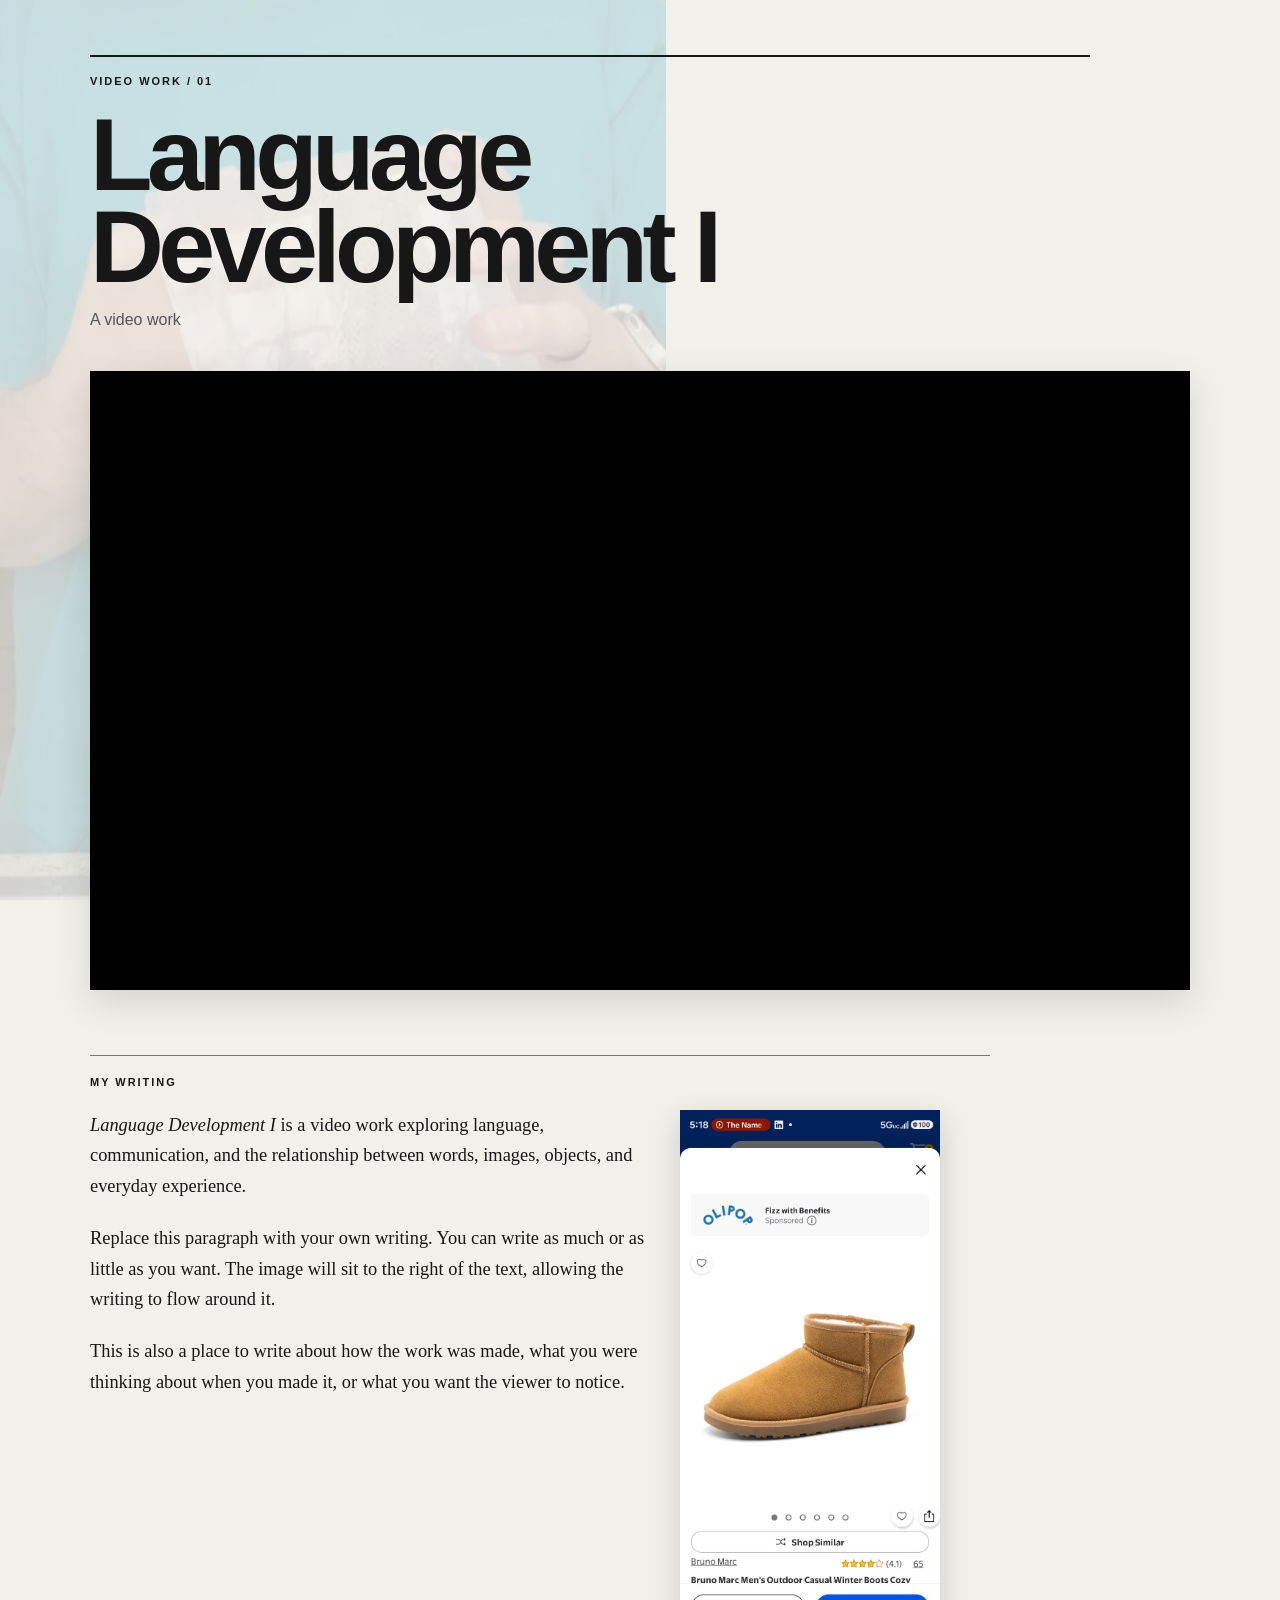
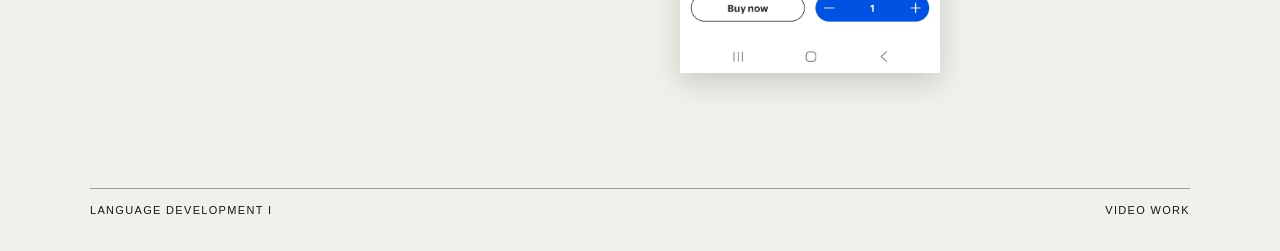
==== index.html @ ac9d742c "Add files via upload Do not do whop" ====
<!DOCTYPE html>
<html lang="en">
<head>
  <meta charset="UTF-8">
  <meta name="viewport" content="width=device-width, initial-scale=1.0">
  <meta name="description" content="Language Development I — a video work.">
  <title>Language Development I</title>
  <link rel="stylesheet" href="style.css">
</head>

<body>
  <div class="background-image" aria-hidden="true"></div>

  <main class="page">
    <header class="site-header">
      <p class="eyebrow">VIDEO WORK / 01</p>
      <h1>Language Development I</h1>
      <p class="subtitle">A video work</p>
    </header>

    <section class="video-section" aria-label="Video">
      <div class="video-wrapper">
        <iframe
          src="https://www.youtube.com/embed/cwI2utLIZ2k"
          title="Language Development I"
          allow="accelerometer; autoplay; clipboard-write; encrypted-media; gyroscope; picture-in-picture; web-share"
          allowfullscreen>
        </iframe>
      </div>
    </section>

    <section class="writing-section">
      <div class="section-label">MY WRITING</div>

      <article class="writing">
        <!--
          WRITE YOUR OWN TEXT HERE.

          Each paragraph goes between <p> and </p>.
          For example:
          <p>This is my first paragraph.</p>
          <p>This is my second paragraph.</p>

          You can make words italic with <em>...</em>
          and bold with <strong>...</strong>.
        -->

        <img
          class="text-image"
          src="text-image.jpg"
          alt="Image associated with Language Development I">

        <p>
          <em>Language Development I</em> is a video work exploring language,
          communication, and the relationship between words, images, objects,
          and everyday experience.
        </p>

        <p>
          Replace this paragraph with your own writing. You can write as much
          or as little as you want. The image will sit to the right of the
          text, allowing the writing to flow around it.
        </p>

        <p>
          This is also a place to write about how the work was made, what you
          were thinking about when you made it, or what you want the viewer
          to notice.
        </p>

        <div class="clear"></div>
      </article>
    </section>

    <footer>
      <span>Language Development I</span>
      <span>Video work</span>
    </footer>
  </main>
</body>
</html>
---- style.css ----
* {
  box-sizing: border-box;
}

html {
  scroll-behavior: smooth;
}

body {
  margin: 0;
  background: #f2f0ea;
  color: #171717;
  font-family: Arial, Helvetica, sans-serif;
}

/* The first uploaded image lives behind the page on the left. */
.background-image {
  position: fixed;
  z-index: -1;
  top: 0;
  left: 0;
  width: min(52vw, 760px);
  height: 100vh;
  background-image: url("background.jpg");
  background-size: cover;
  background-position: center;
  opacity: 0.20;
  filter: grayscale(25%);
  pointer-events: none;
}

.page {
  width: min(1100px, calc(100% - 40px));
  margin: 0 auto;
  padding: 55px 0 35px;
}

.site-header {
  border-top: 2px solid #171717;
  padding-top: 18px;
  margin-bottom: 42px;
  max-width: 1000px;
}

.eyebrow,
.section-label {
  margin: 0;
  font-size: 11px;
  letter-spacing: 0.18em;
  text-transform: uppercase;
  font-weight: 700;
}

h1 {
  max-width: 850px;
  margin: 22px 0 8px;
  font-size: clamp(2.7rem, 8vw, 7rem);
  line-height: 0.9;
  letter-spacing: -0.055em;
  font-weight: 800;
}

.subtitle {
  margin: 18px 0 0;
  font-size: 1rem;
  color: #555;
}

.video-section {
  margin-bottom: 65px;
}

.video-wrapper {
  position: relative;
  width: 100%;
  aspect-ratio: 16 / 9;
  background: #000;
  overflow: hidden;
  box-shadow: 0 12px 35px rgba(0, 0, 0, 0.12);
}

.video-wrapper iframe {
  position: absolute;
  inset: 0;
  width: 100%;
  height: 100%;
  border: 0;
}

.writing-section {
  border-top: 1px solid #777;
  padding-top: 20px;
  max-width: 900px;
}

.writing {
  margin-top: 22px;
  max-width: 850px;
  font-family: Georgia, "Times New Roman", serif;
  font-size: 1.15rem;
  line-height: 1.65;
}

.writing p {
  margin: 0 0 1.2em;
}

/* The second uploaded image wraps to the right of the writing. */
.text-image {
  float: right;
  width: min(31%, 260px);
  height: auto;
  margin: 0 0 25px 35px;
  box-shadow: 0 10px 28px rgba(0, 0, 0, 0.16);
}

.clear {
  clear: both;
}

footer {
  margin-top: 90px;
  padding-top: 15px;
  border-top: 1px solid #999;
  display: flex;
  justify-content: space-between;
  gap: 20px;
  font-size: 11px;
  letter-spacing: 0.12em;
  text-transform: uppercase;
}

@media (max-width: 700px) {
  .page {
    width: min(100% - 24px, 1100px);
    padding-top: 30px;
  }

  .background-image {
    width: 100vw;
    opacity: 0.10;
  }

  .site-header {
    margin-bottom: 30px;
  }

  h1 {
    font-size: clamp(2.8rem, 15vw, 5rem);
  }

  .video-section {
    margin-bottom: 45px;
  }

  .writing {
    font-size: 1.05rem;
  }

  .text-image {
    width: 42%;
    margin-left: 20px;
    margin-bottom: 15px;
  }

  footer {
    margin-top: 60px;
    flex-direction: column;
    gap: 8px;
  }
}
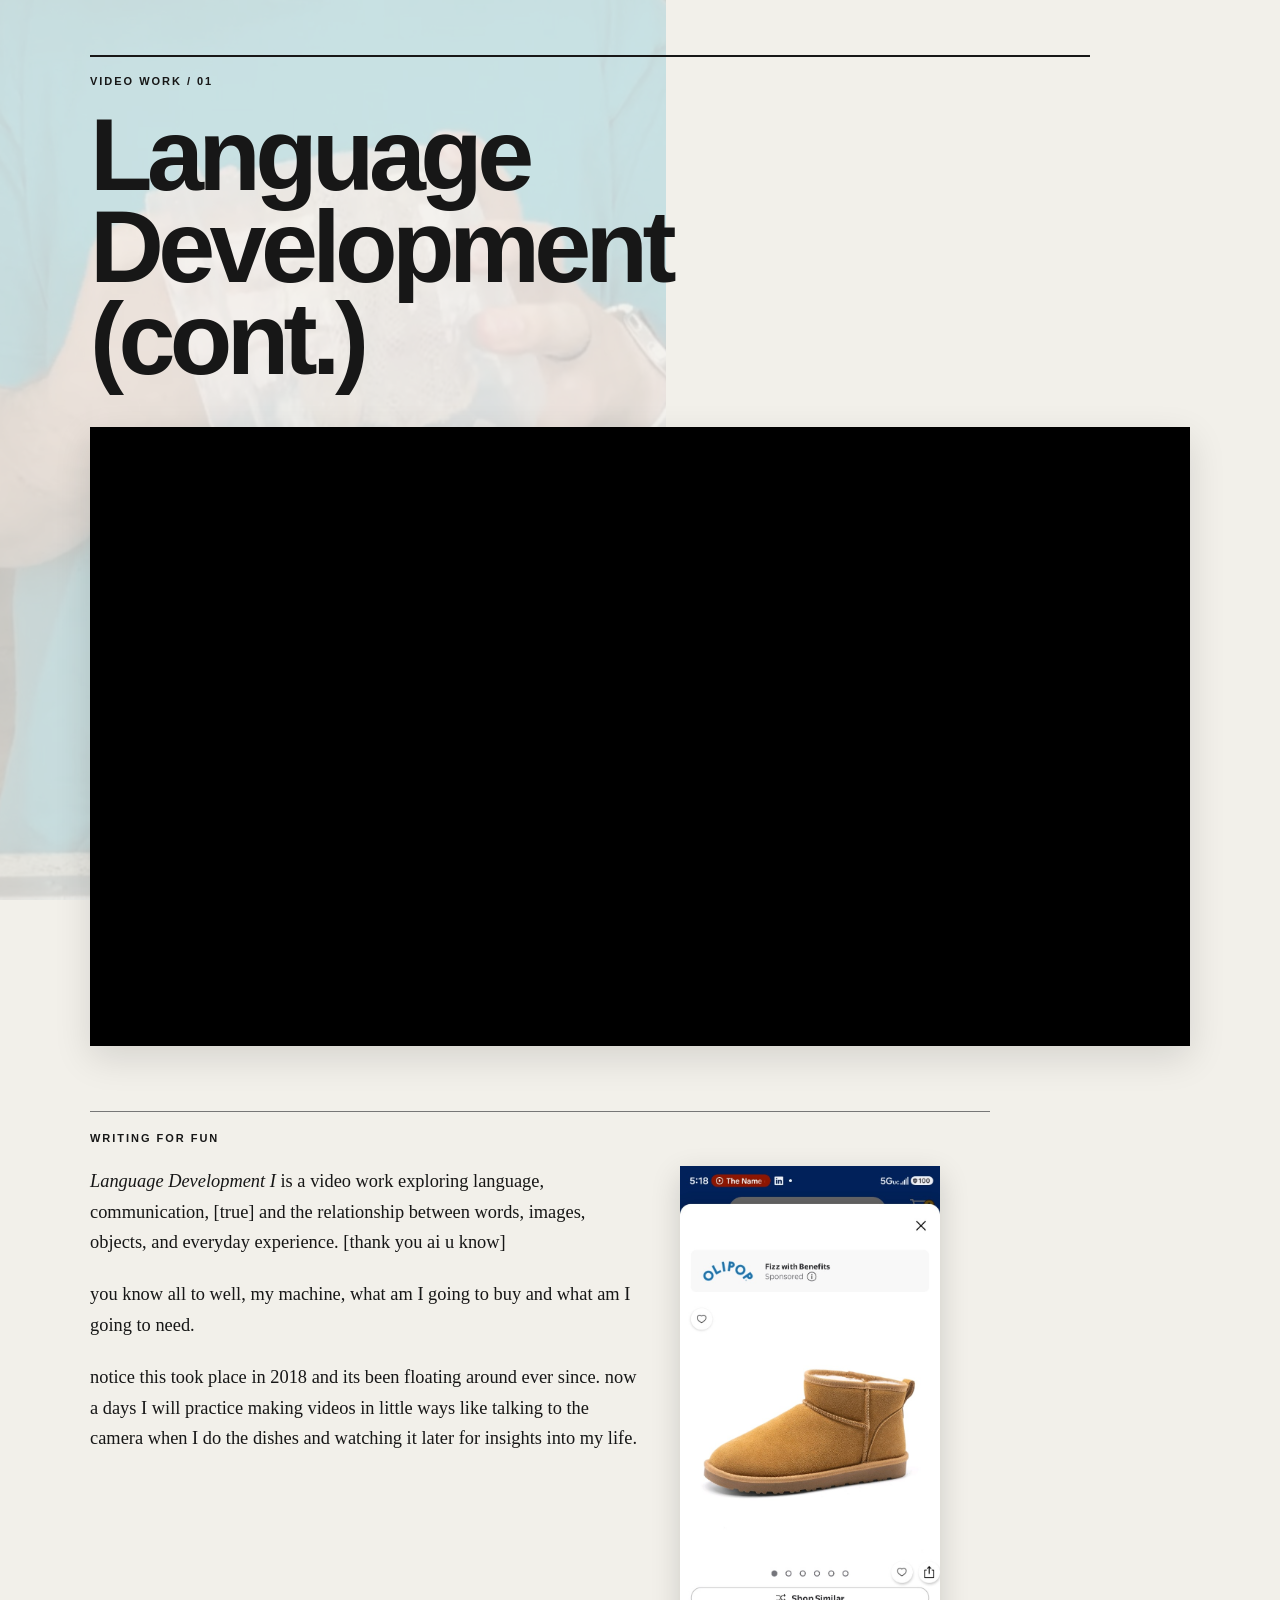
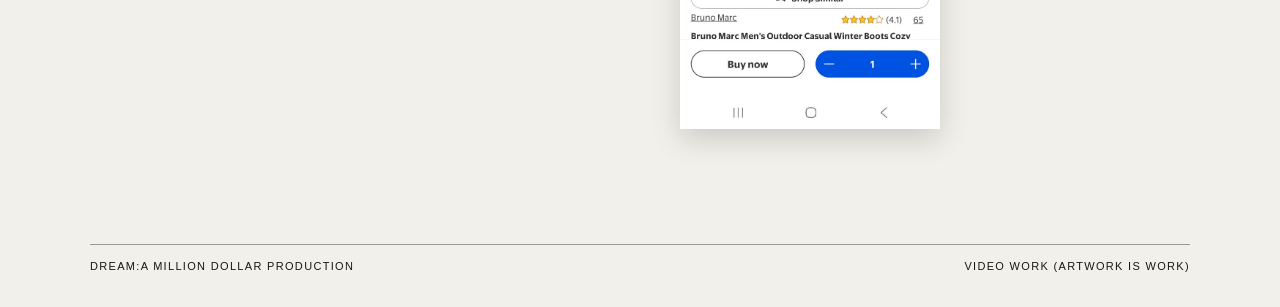
==== commit e009e61f: "Update index.html" ====
--- a/index.html
+++ b/index.html
@@ -3,8 +3,8 @@
 <head>
   <meta charset="UTF-8">
   <meta name="viewport" content="width=device-width, initial-scale=1.0">
-  <meta name="description" content="Language Development I — a video work.">
-  <title>Language Development I</title>
+  <meta name="description" content="eww spiders, they are so gross!">
+  <title>Language Development (cont.)</title>
   <link rel="stylesheet" href="style.css">
 </head>
 
@@ -14,8 +14,7 @@
   <main class="page">
     <header class="site-header">
       <p class="eyebrow">VIDEO WORK / 01</p>
-      <h1>Language Development I</h1>
-      <p class="subtitle">A video work</p>
+      <h1>Language Development (cont.)</h1>
     </header>
 
     <section class="video-section" aria-label="Video">
@@ -30,19 +29,19 @@
     </section>
 
     <section class="writing-section">
-      <div class="section-label">MY WRITING</div>
+      <div class="section-label">WRITING for fun</div>
 
       <article class="writing">
         <!--
-          WRITE YOUR OWN TEXT HERE.
+          ARTWORK IS WORK!
 
-          Each paragraph goes between <p> and </p>.
+          Each paragraph goes between <p> DO YOU GET THE CODE </p>.
           For example:
-          <p>This is my first paragraph.</p>
-          <p>This is my second paragraph.</p>
+          <p>I'M TRYING TO SAY SOMETHING HERE BUT MY PHONE KEEPS INTERRUPTING.</p>
+          <p>SORRY I'm not yelling I just left caps lock on</p>
 
-          You can make words italic with <em>...</em>
-          and bold with <strong>...</strong>.
+          You can make words italic with <em>out slurring</em>
+          and bold with <strong>big ad libs</strong>.
         -->
 
         <img
@@ -52,20 +51,16 @@
 
         <p>
           <em>Language Development I</em> is a video work exploring language,
-          communication, and the relationship between words, images, objects,
-          and everyday experience.
+          communication, [true] and the relationship between words, images, objects,
+          and everyday experience. [thank you ai u know]
         </p>
 
         <p>
-          Replace this paragraph with your own writing. You can write as much
-          or as little as you want. The image will sit to the right of the
-          text, allowing the writing to flow around it.
+          you know all to well, my machine, what am I going to buy and what am I going to need.
         </p>
 
         <p>
-          This is also a place to write about how the work was made, what you
-          were thinking about when you made it, or what you want the viewer
-          to notice.
+          notice this took place in 2018 and its been floating around ever since. now a days I will practice making videos in little ways like talking to the camera when I do the dishes and watching it later for insights into my life.
         </p>
 
         <div class="clear"></div>
@@ -73,8 +68,8 @@
     </section>
 
     <footer>
-      <span>Language Development I</span>
-      <span>Video work</span>
+      <span>dream:a million dollar production</span>
+      <span>Video work (artwork is work)</span>
     </footer>
   </main>
 </body>
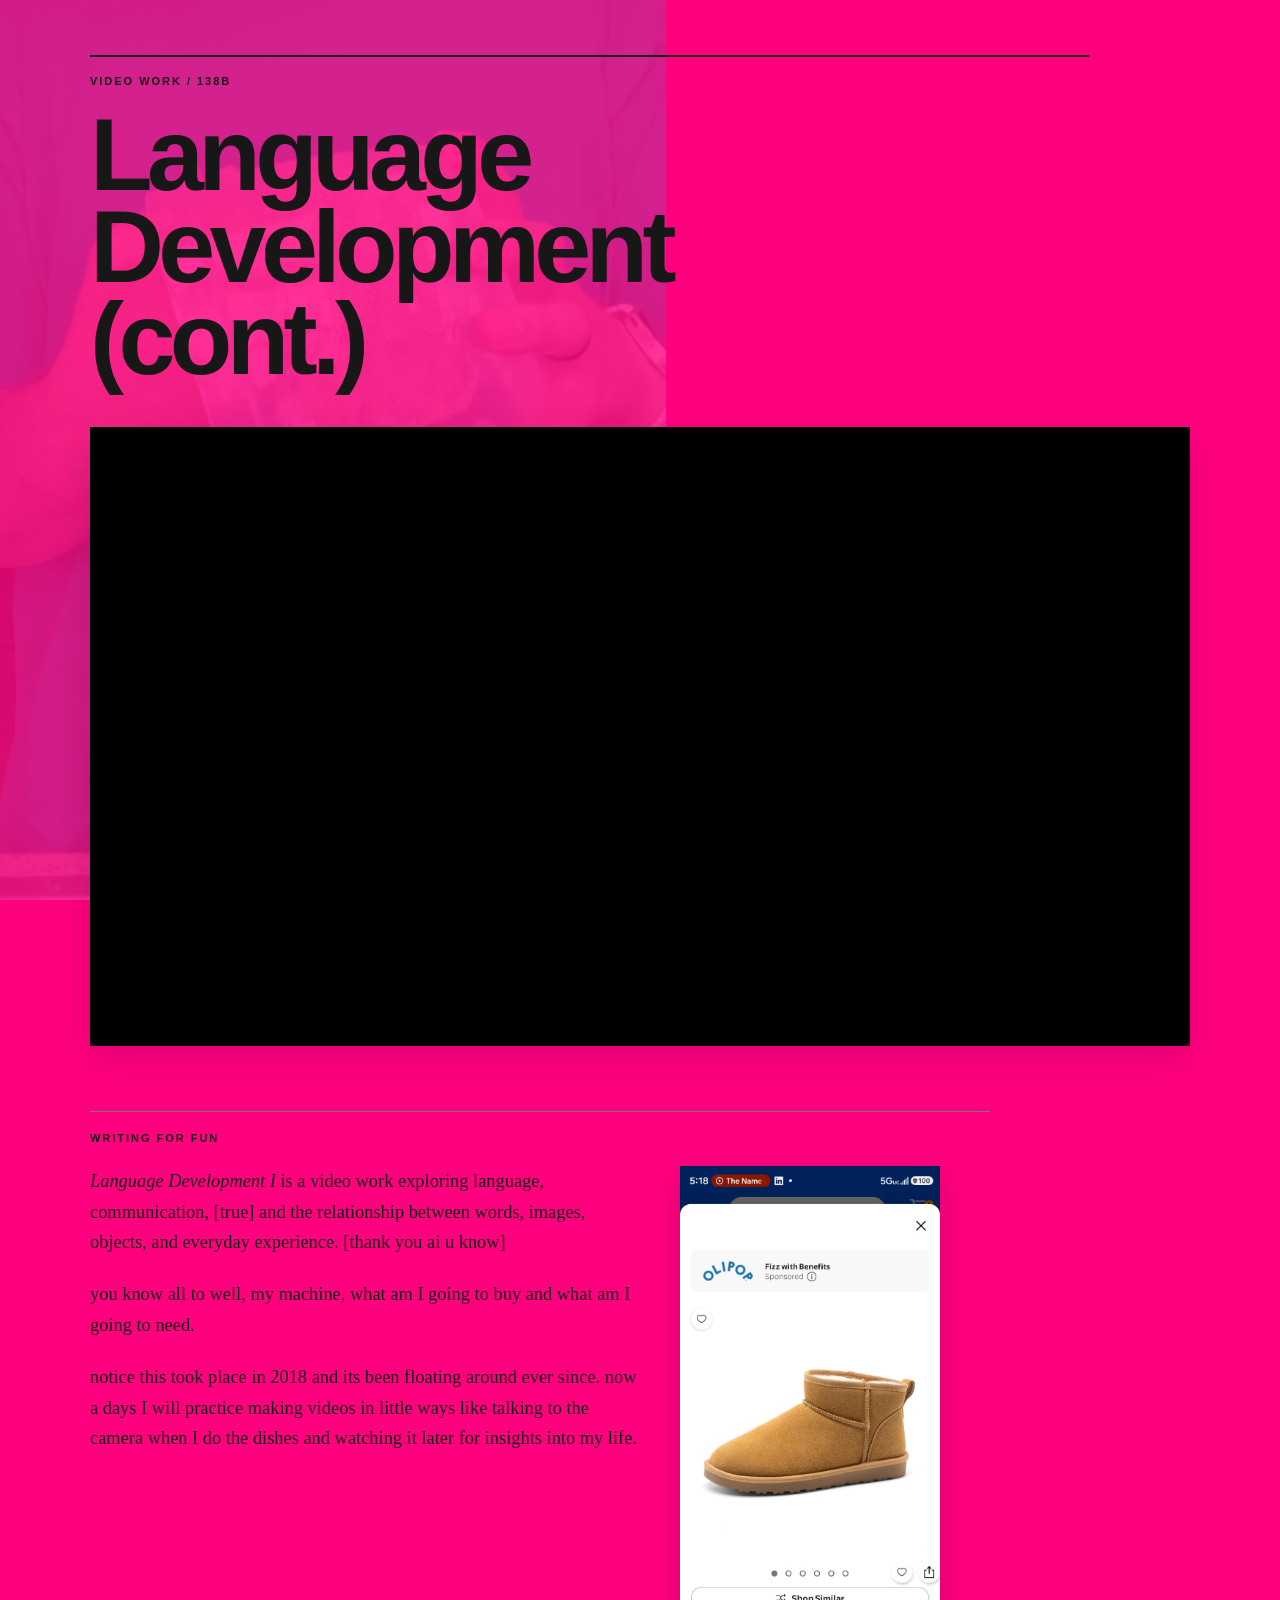
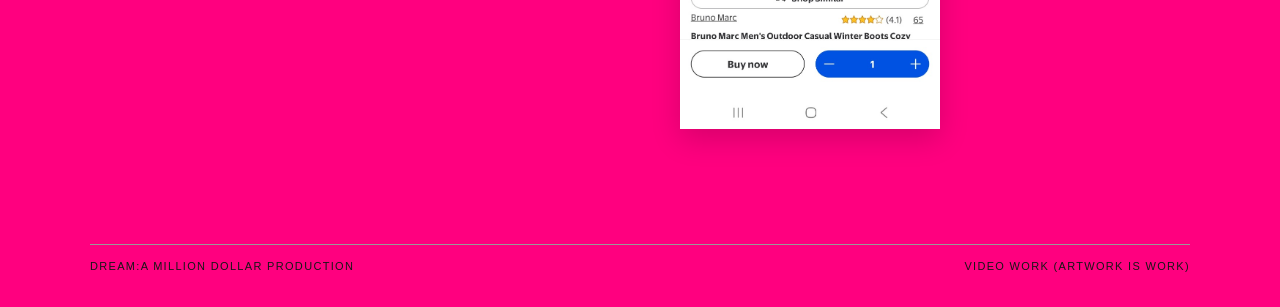
==== commit ee3f8af5: "Update index.html" ====
--- a/index.html
+++ b/index.html
@@ -13,7 +13,7 @@
 
   <main class="page">
     <header class="site-header">
-      <p class="eyebrow">VIDEO WORK / 01</p>
+      <p class="eyebrow">VIDEO WORK / 138B</p>
       <h1>Language Development (cont.)</h1>
     </header>
 
--- a/style.css
+++ b/style.css
@@ -8,7 +8,7 @@
 
 body {
   margin: 0;
-  background: #f2f0ea;
+  background: #ff007f;
   color: #171717;
   font-family: Arial, Helvetica, sans-serif;
 }
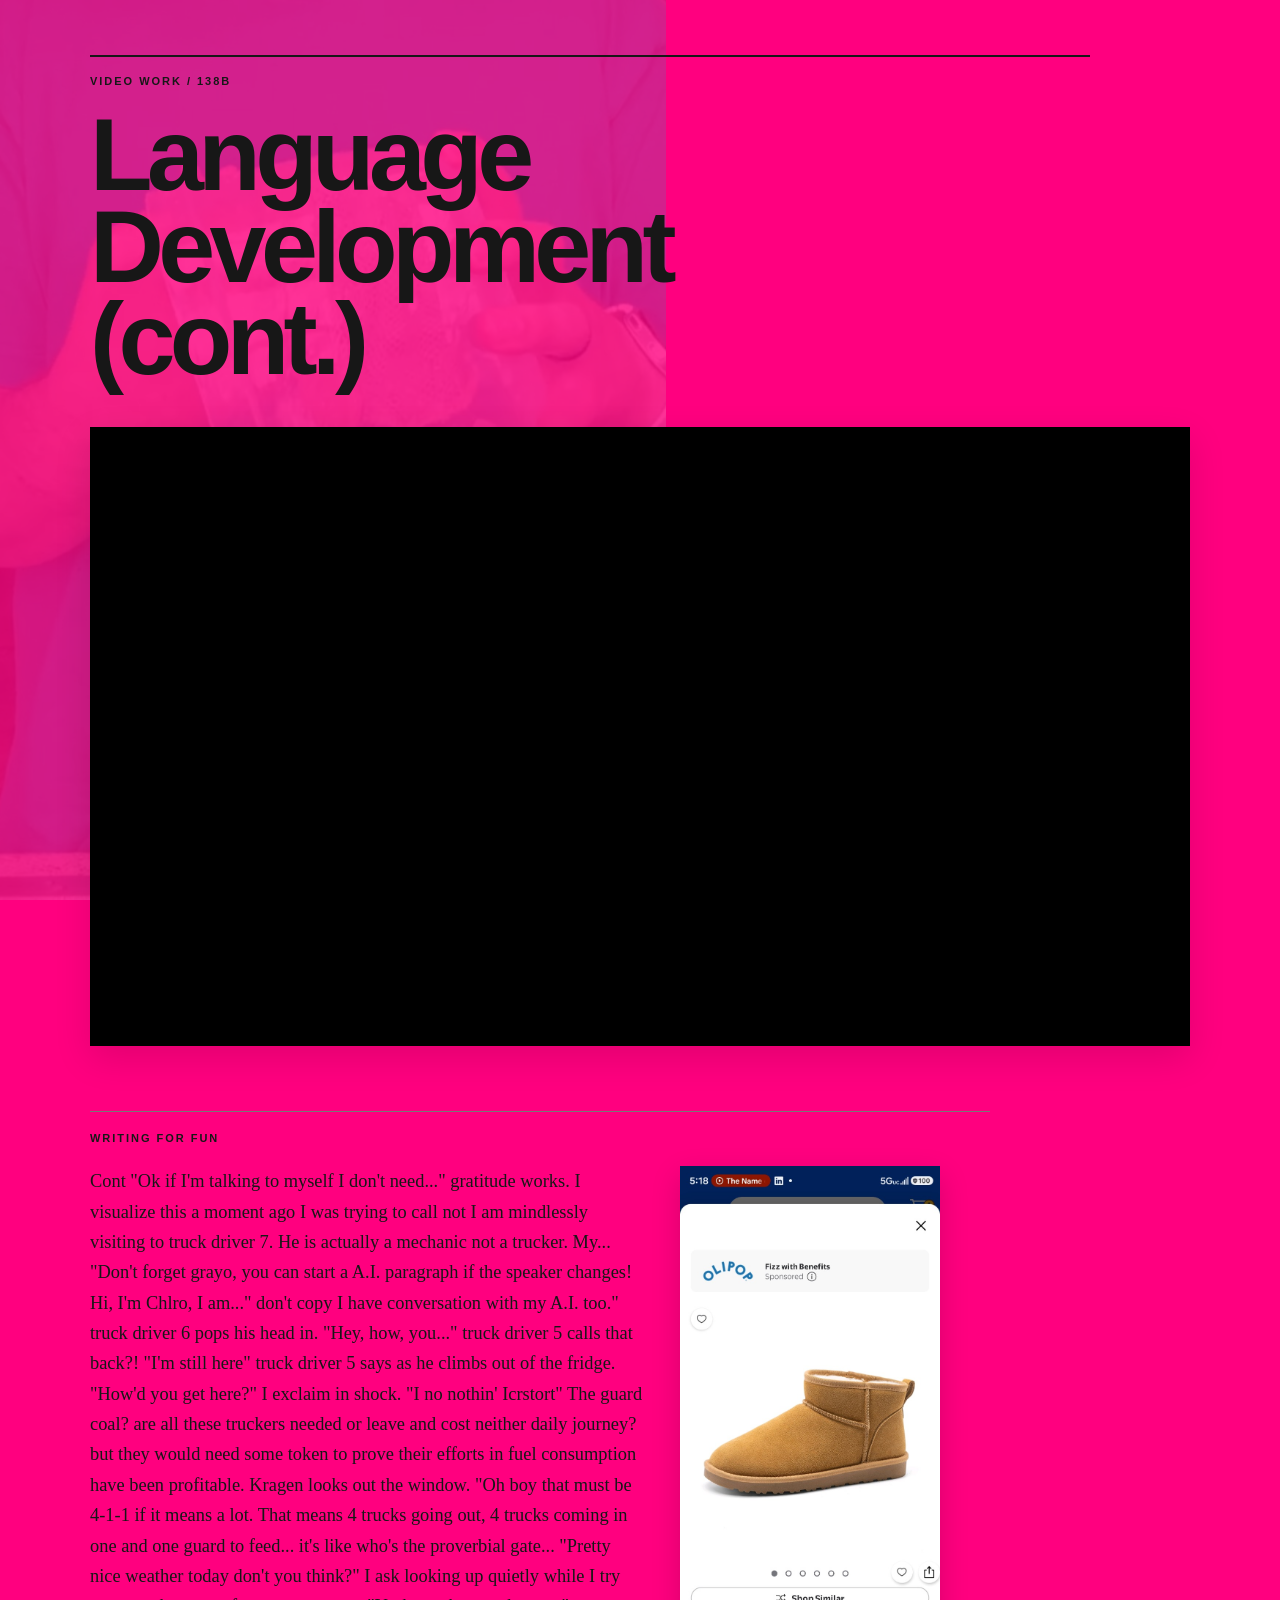
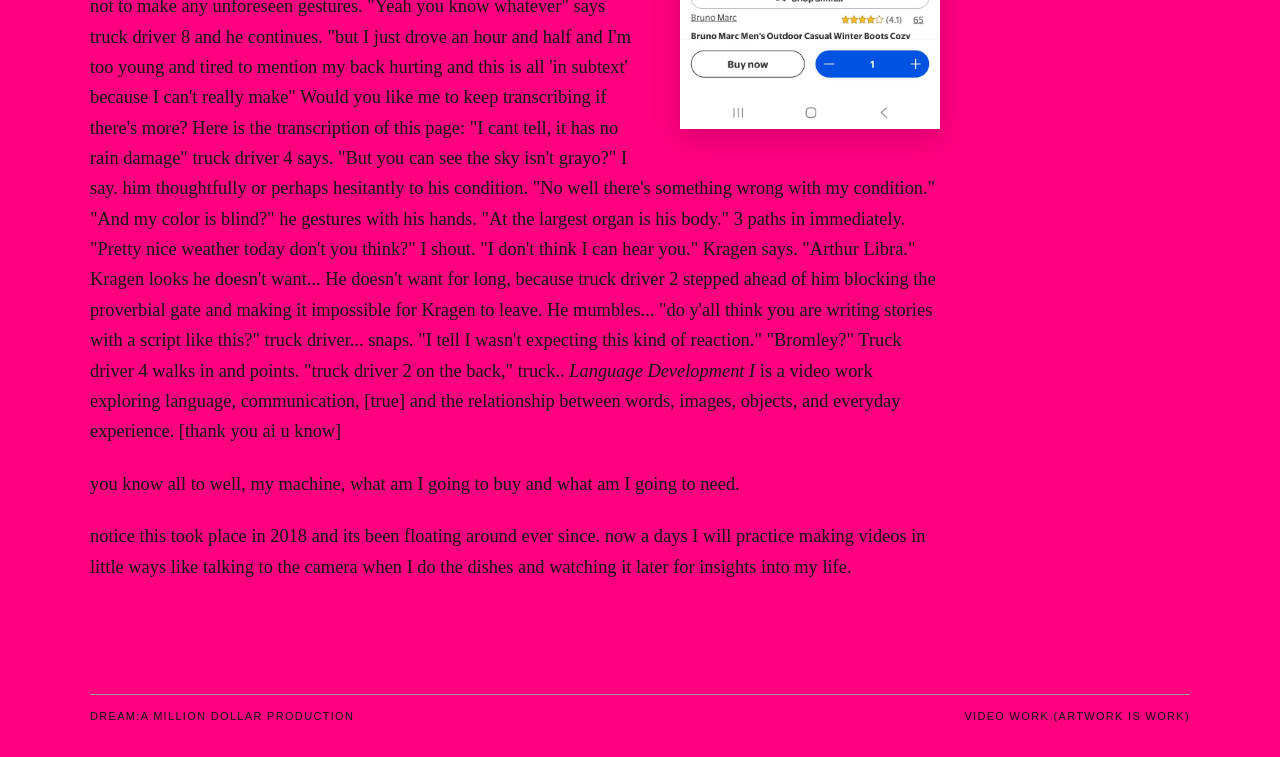
==== commit 8b584156: "Update index.html" ====
--- a/index.html
+++ b/index.html
@@ -50,6 +50,22 @@
           alt="Image associated with Language Development I">
 
         <p>
+Cont "Ok if I'm talking to myself I don't need..." gratitude works. I visualize this a moment ago I was trying to call not I am mindlessly visiting to truck driver 7. He is actually a mechanic not a trucker. My...
+"Don't forget grayo, you can start a A.I. paragraph if the speaker changes! Hi, I'm Chlro, I am..."
+don't copy I have conversation with my A.I. too." truck driver 6 pops his head in. "Hey, how, you..." truck driver 5 calls that back?! "I'm still here" truck driver 5 says as he climbs out of the fridge.
+"How'd you get here?" I exclaim in shock. "I no nothin' Icrstort"
+The guard coal? are all these truckers needed or leave and cost neither daily journey? but they would need some token to prove their efforts in fuel consumption have been profitable. Kragen looks out the window. "Oh boy that must be 4-1-1 if it means a lot. That means 4 trucks going out, 4 trucks coming in one and one guard to feed... it's like who's the proverbial gate...
+"Pretty nice weather today don't you think?" I ask looking up quietly while I try not to make any unforeseen gestures. "Yeah you know whatever" says truck driver 8 and he continues. "but I just drove an hour and half and I'm too young and tired to mention my back hurting and this is all 'in subtext' because I can't really make"
+Would you like me to keep transcribing if there's more?
+Here is the transcription of this page:
+"I cant tell, it has no rain damage" truck driver 4 says. "But you can see the sky isn't grayo?" I say.
+him thoughtfully or perhaps hesitantly to his condition. "No well there's something wrong with my condition."
+"And my color is blind?" he gestures with his hands. "At the largest organ is his body."
+3 paths in immediately. "Pretty nice weather today don't you think?" I shout.
+"I don't think I can hear you." Kragen says. "Arthur Libra." Kragen looks he doesn't want...
+He doesn't want for long, because truck driver 2 stepped ahead of him blocking the proverbial gate and making it impossible for Kragen to leave. He mumbles...
+"do y'all think you are writing stories with a script like this?" truck driver...
+snaps. "I tell I wasn't expecting this kind of reaction." "Bromley?" Truck driver 4 walks in and points. "truck driver 2 on the back," truck..
           <em>Language Development I</em> is a video work exploring language,
           communication, [true] and the relationship between words, images, objects,
           and everyday experience. [thank you ai u know]
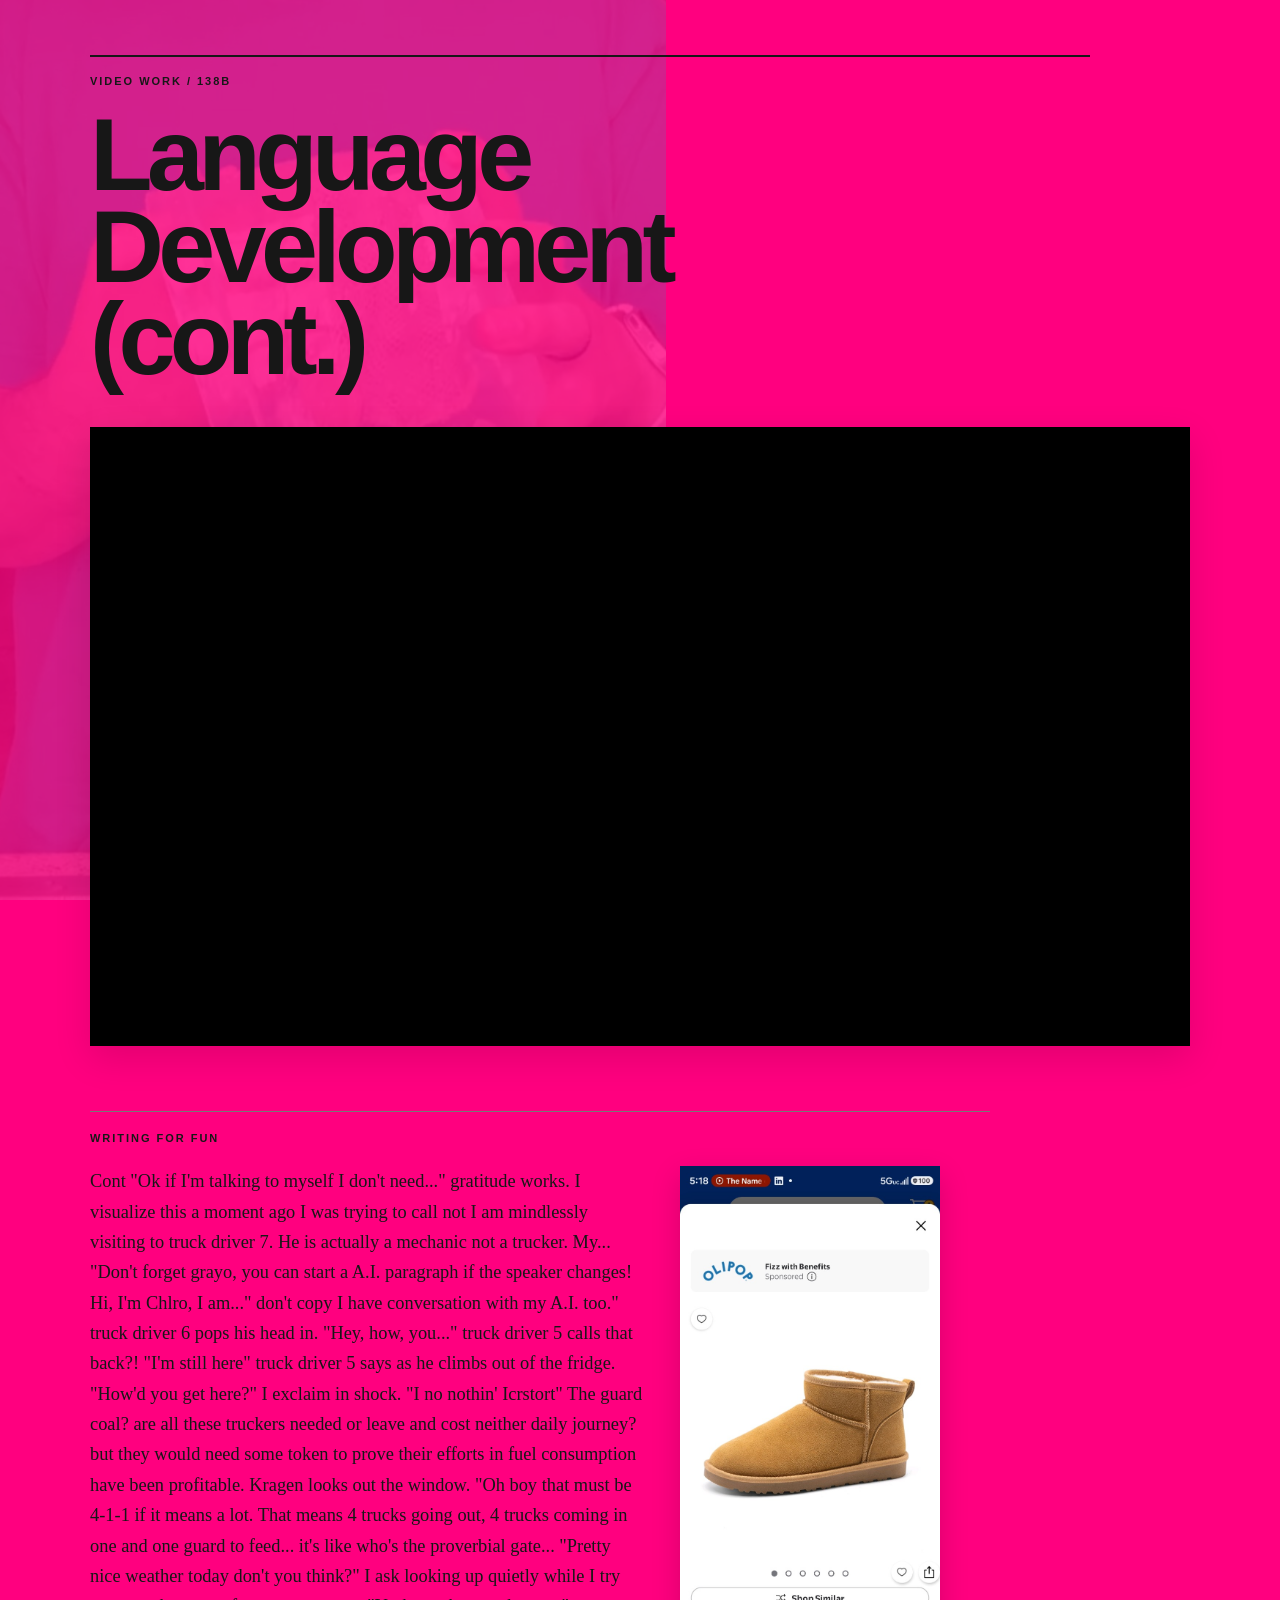
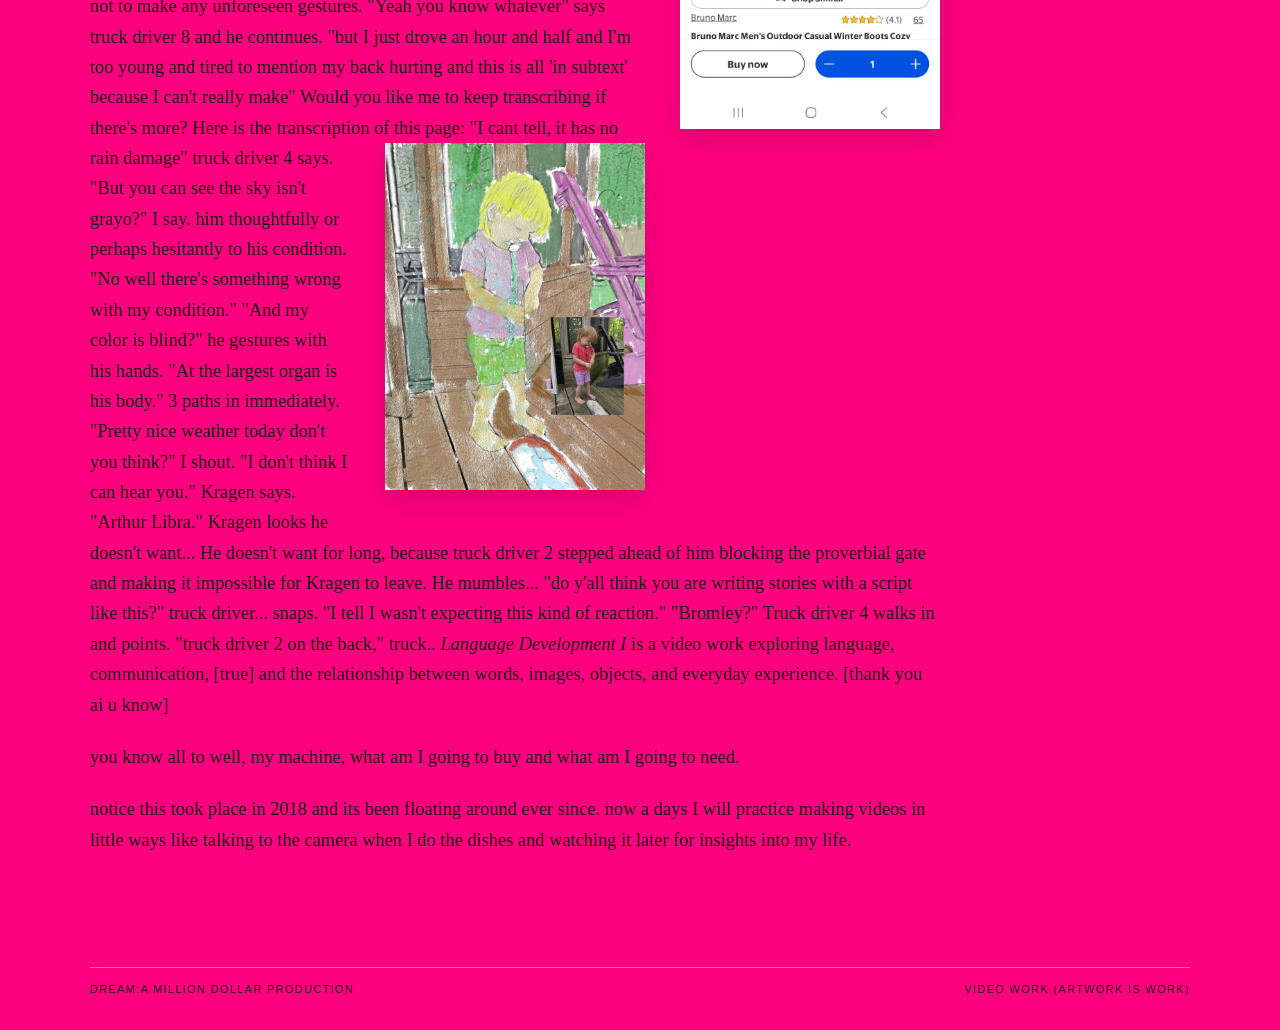
==== commit d956d055: "Update index.html Includes another image" ====
--- a/index.html
+++ b/index.html
@@ -58,6 +58,10 @@
 "Pretty nice weather today don't you think?" I ask looking up quietly while I try not to make any unforeseen gestures. "Yeah you know whatever" says truck driver 8 and he continues. "but I just drove an hour and half and I'm too young and tired to mention my back hurting and this is all 'in subtext' because I can't really make"
 Would you like me to keep transcribing if there's more?
 Here is the transcription of this page:
+          <img
+          class="text-image"
+          src="Illustration.jpg"
+          alt="just a picture of my fairy daughter that I wanted to include.">
 "I cant tell, it has no rain damage" truck driver 4 says. "But you can see the sky isn't grayo?" I say.
 him thoughtfully or perhaps hesitantly to his condition. "No well there's something wrong with my condition."
 "And my color is blind?" he gestures with his hands. "At the largest organ is his body."
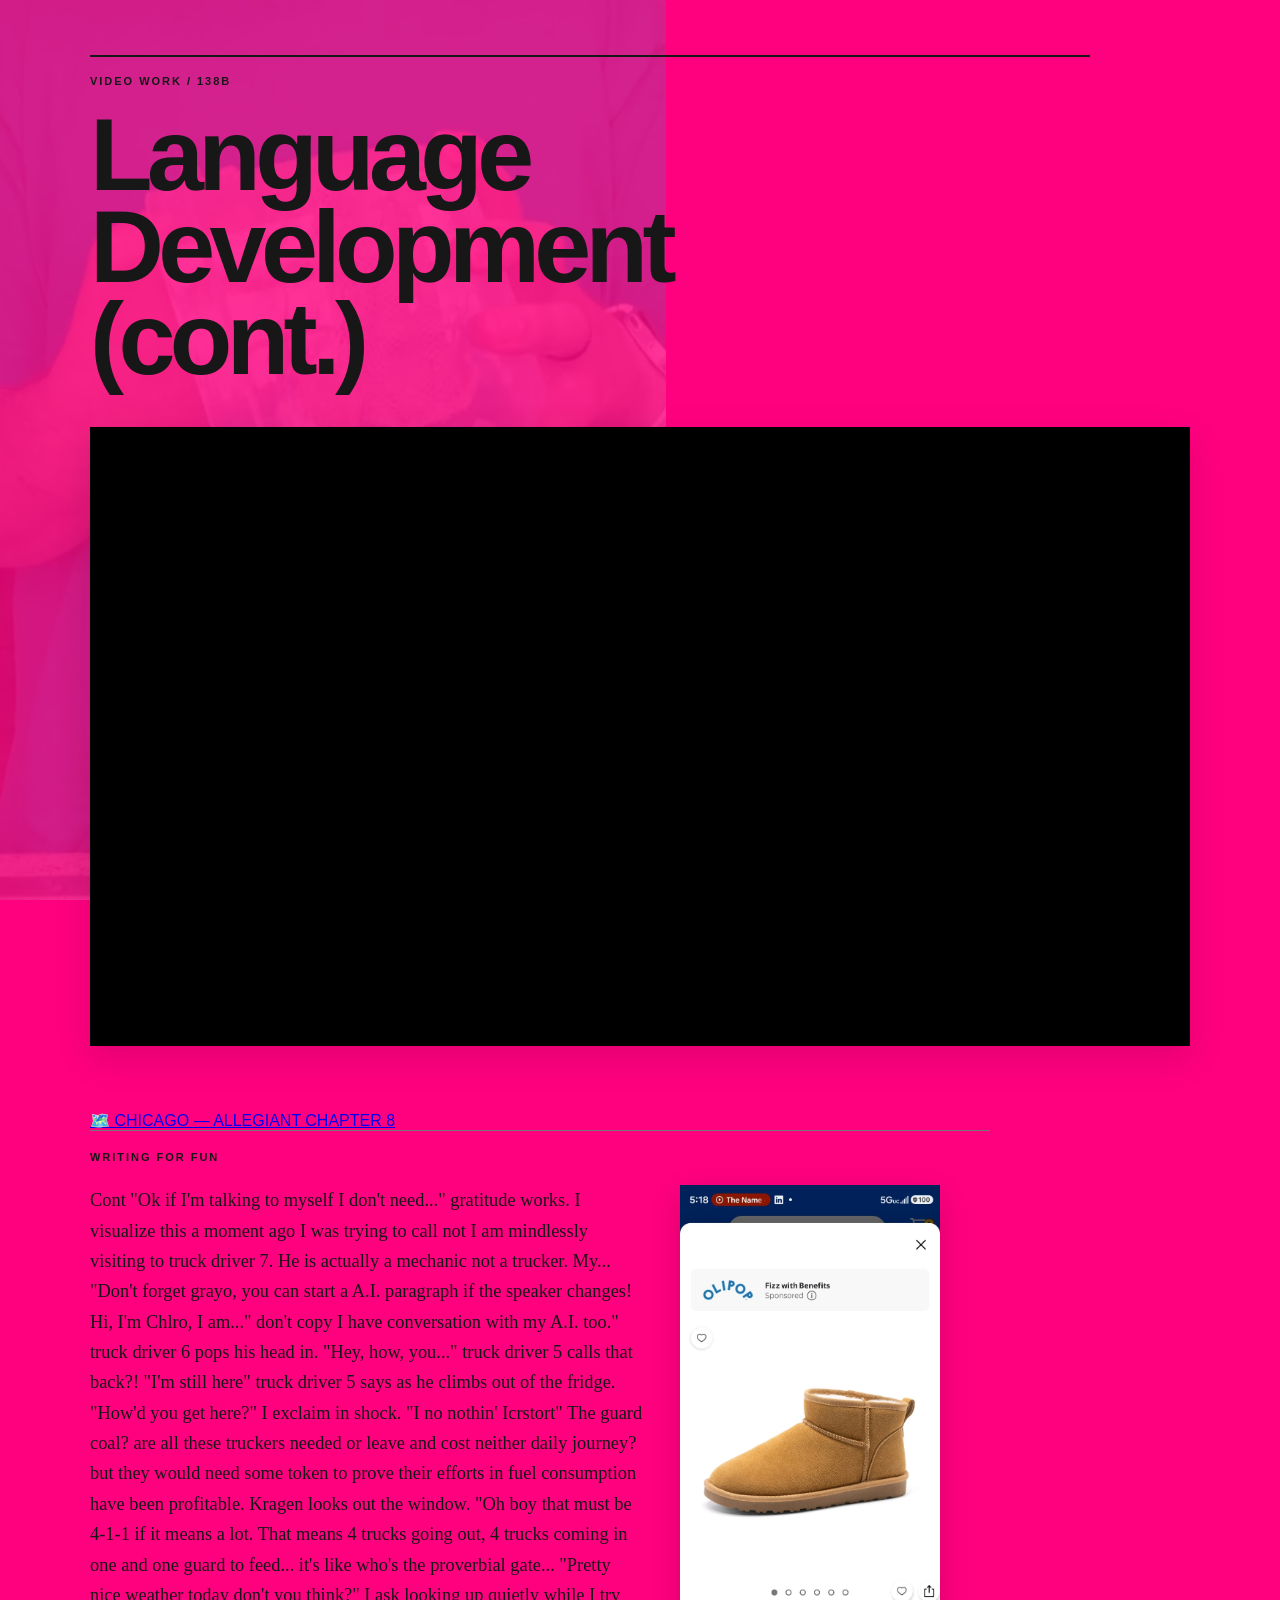
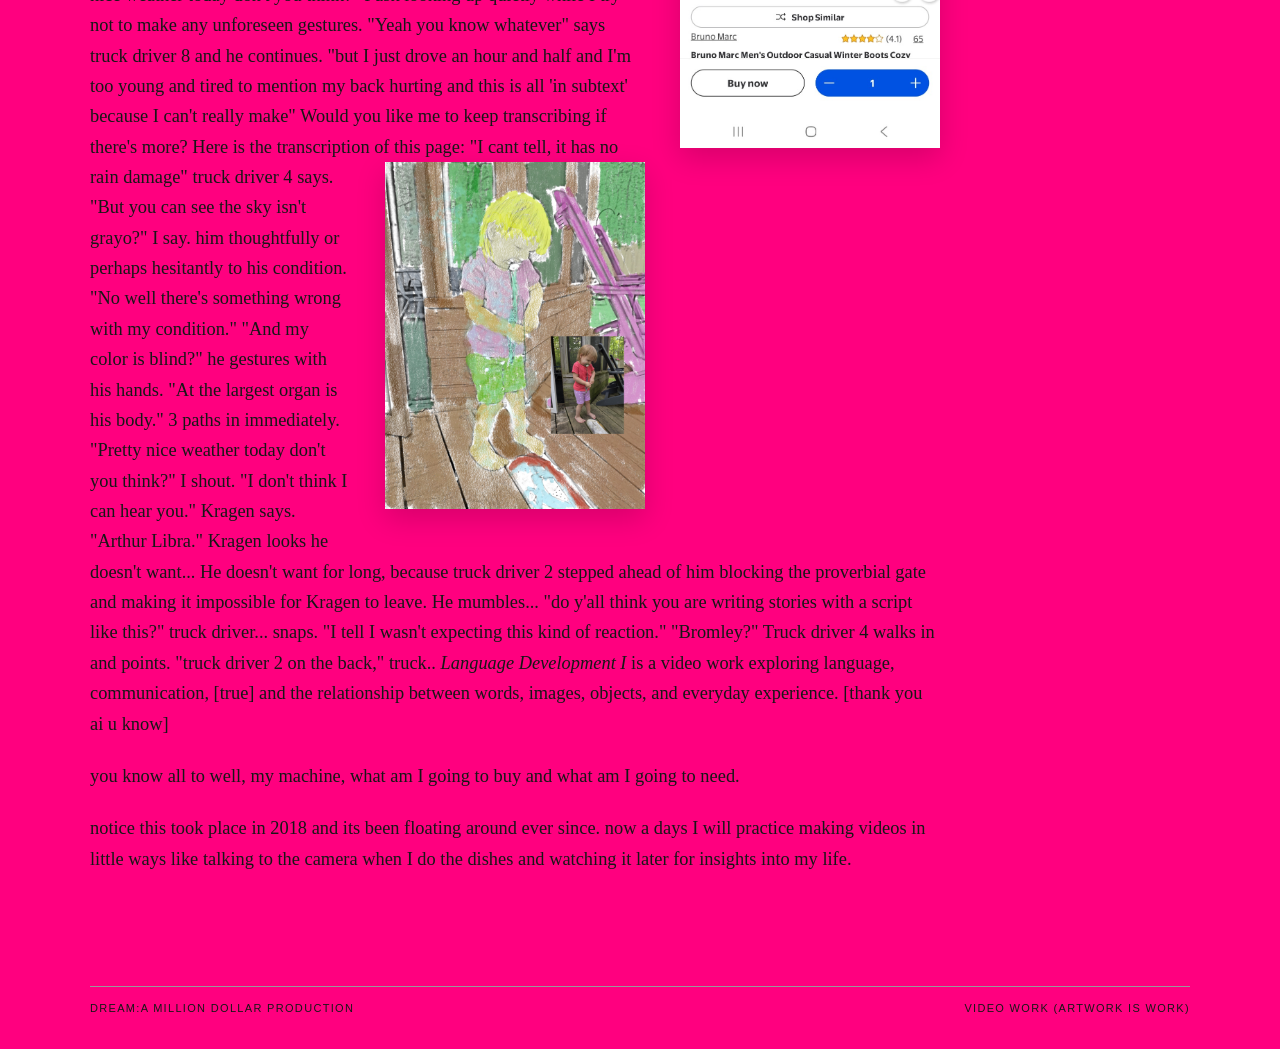
==== commit b5b0ca28: "Update index.html I'm a map" ====
--- a/index.html
+++ b/index.html
@@ -26,6 +26,11 @@
           allowfullscreen>
         </iframe>
       </div>
+    </section>
+    <section class="map-section">
+  <a href="allegiant-ch8-map.png" target="_blank" class="map-button">
+    🗺️ CHICAGO — ALLEGIANT CHAPTER 8
+  </a>
     </section>
 
     <section class="writing-section">
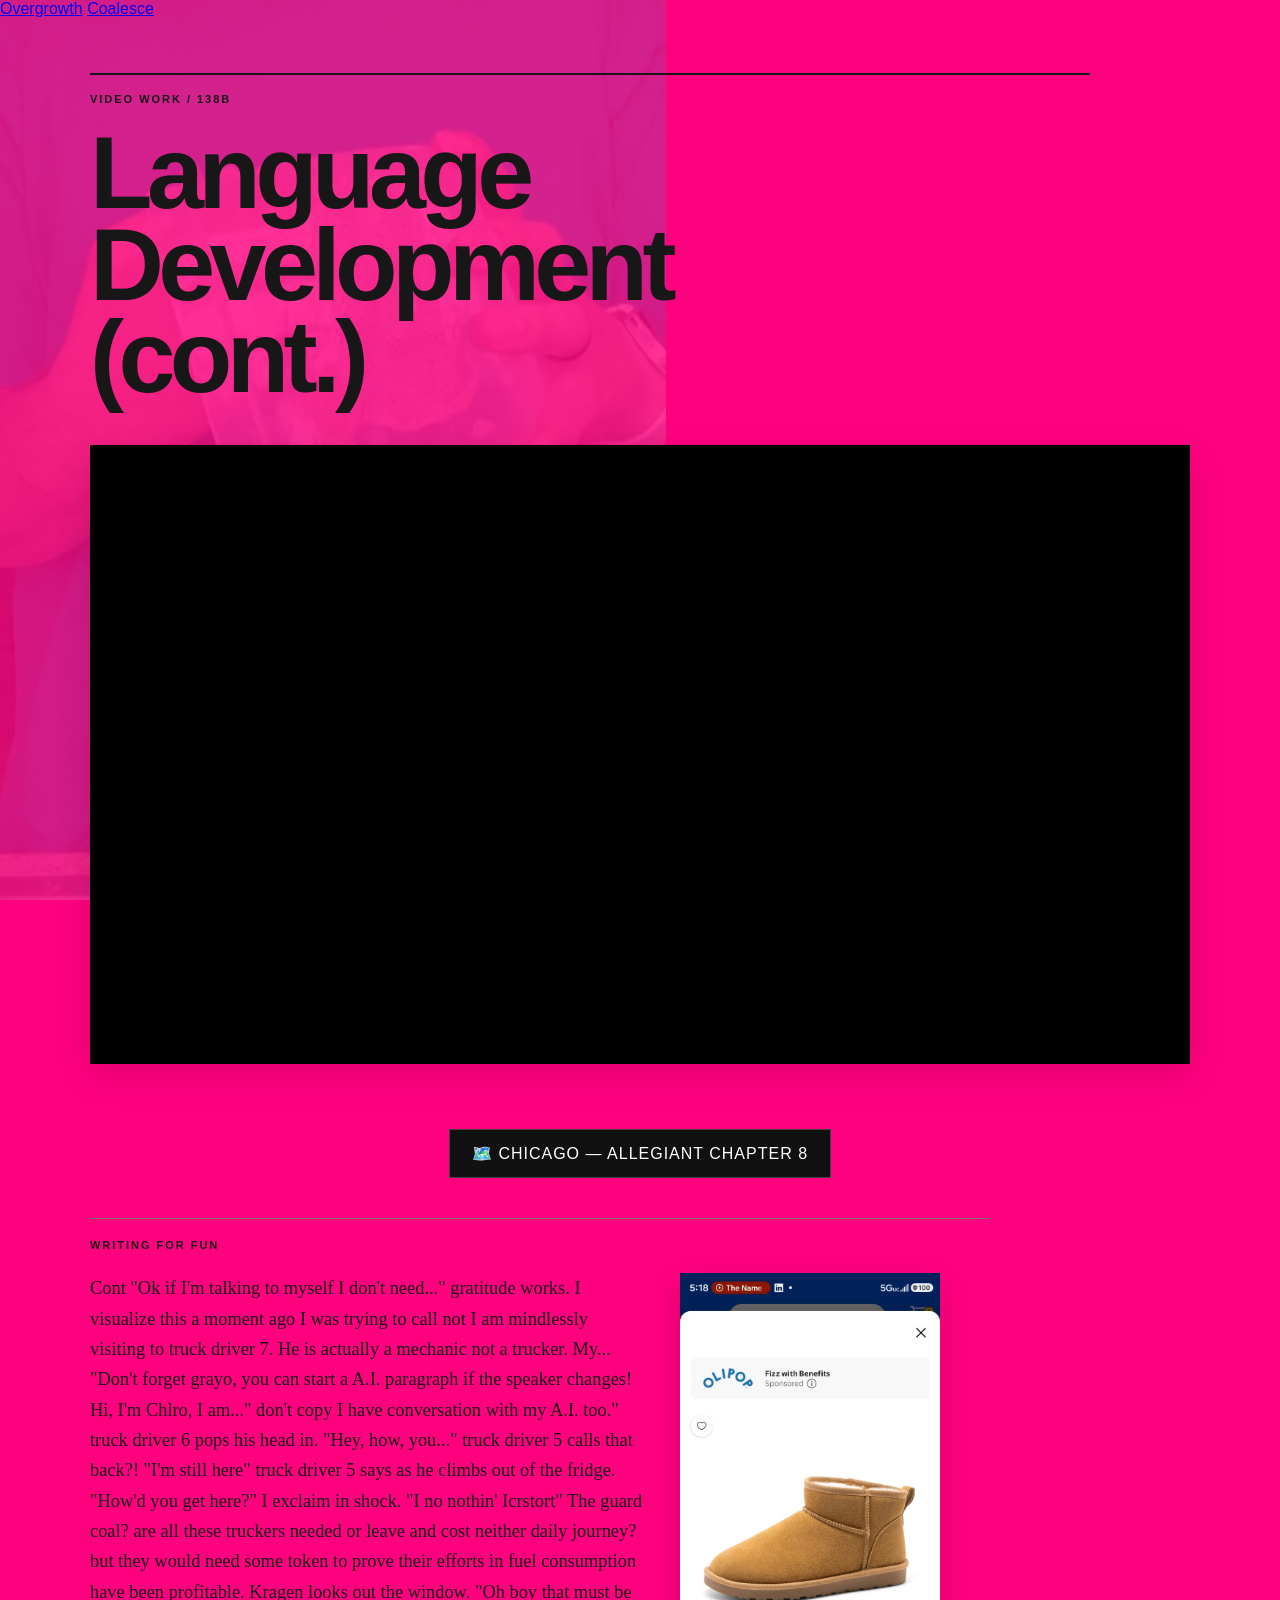
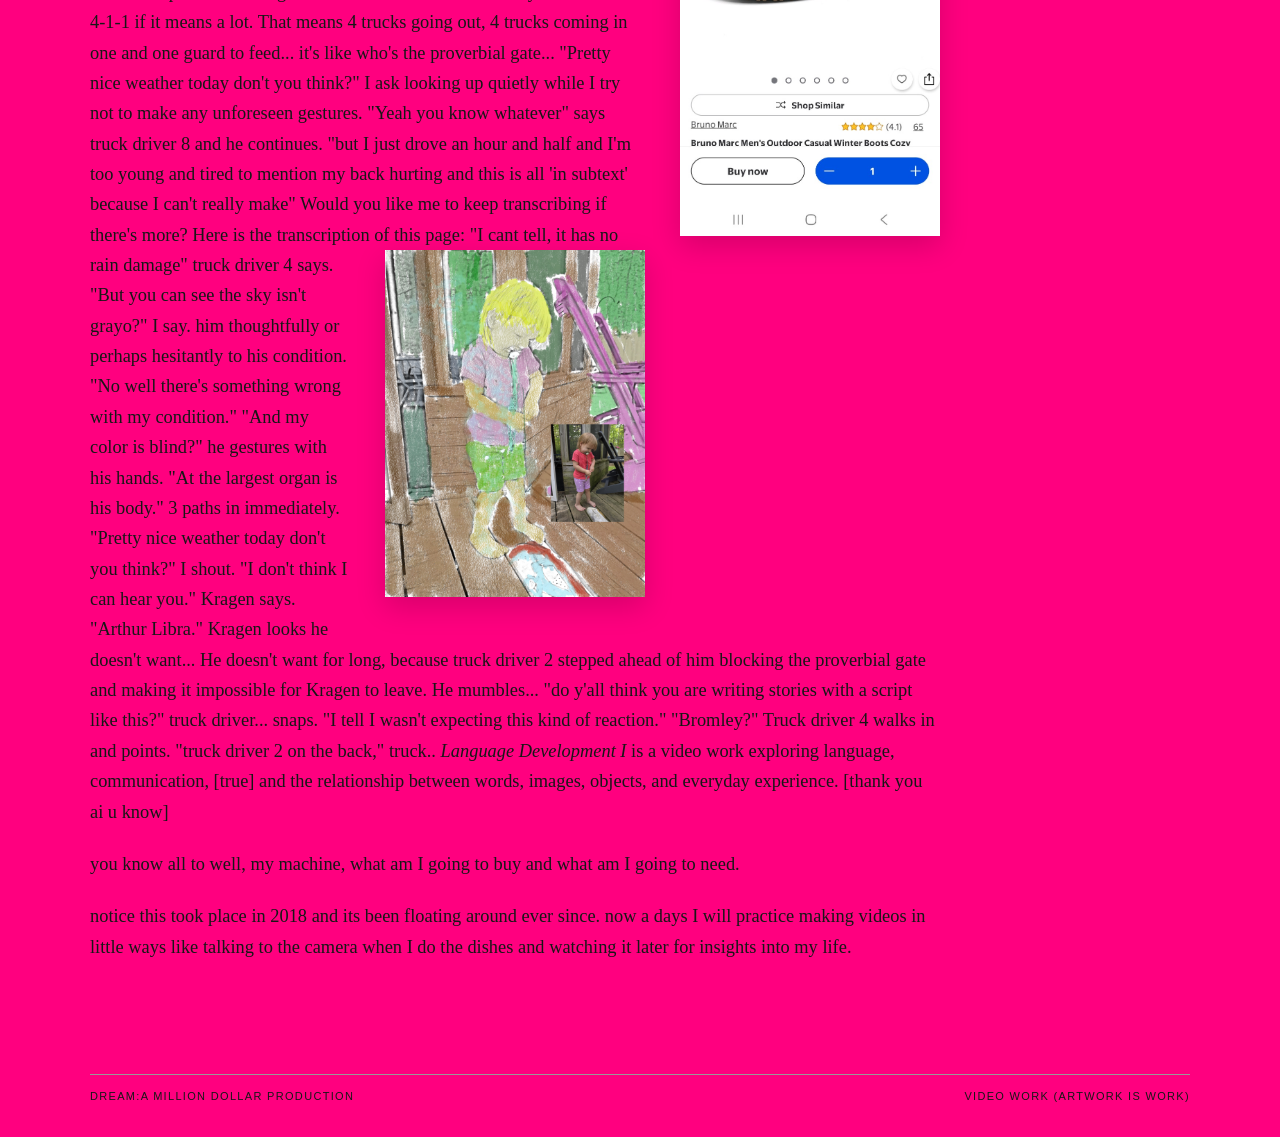
==== commit 97a373cc: "Update index.html Adding a menu" ====
--- a/index.html
+++ b/index.html
@@ -11,6 +11,10 @@
 <body>
   <div class="background-image" aria-hidden="true"></div>
 
+  <nav class="menu">
+    <a href="index.html">Overgrowth</a>
+    <a href="coalesce.html">Coalesce</a>
+  </nav>
   <main class="page">
     <header class="site-header">
       <p class="eyebrow">VIDEO WORK / 138B</p>
--- a/style.css
+++ b/style.css
@@ -169,3 +169,25 @@
     gap: 8px;
   }
 }
+.map-section {
+  text-align: center;
+  margin: 40px 0;
+}
+
+.map-button {
+  display: inline-block;
+  padding: 14px 22px;
+  background: #111;
+  color: white;
+  text-decoration: none;
+  font-family: inherit;
+  letter-spacing: 1px;
+  border: 1px solid #444;
+  transition: all 0.2s ease;
+}
+
+.map-button:hover {
+  background: white;
+  color: #111;
+  transform: translateY(-2px);
+}
